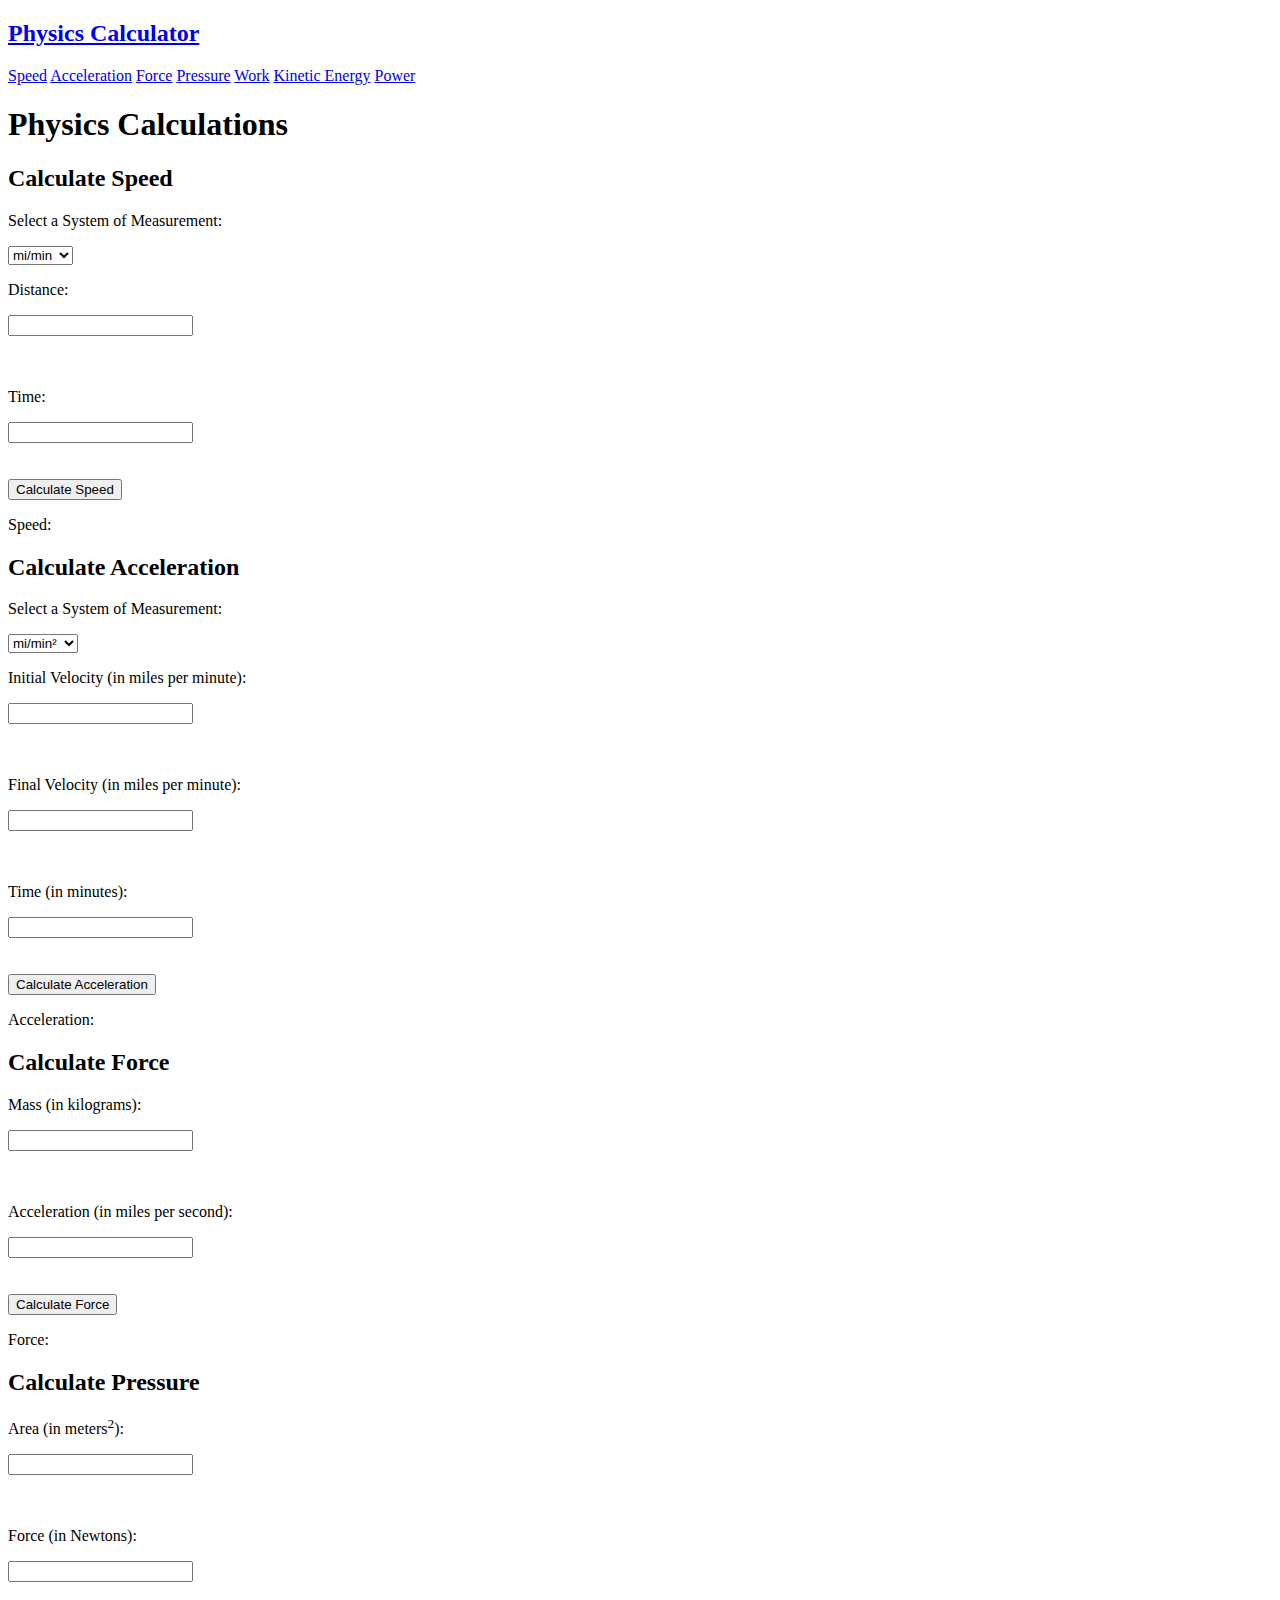
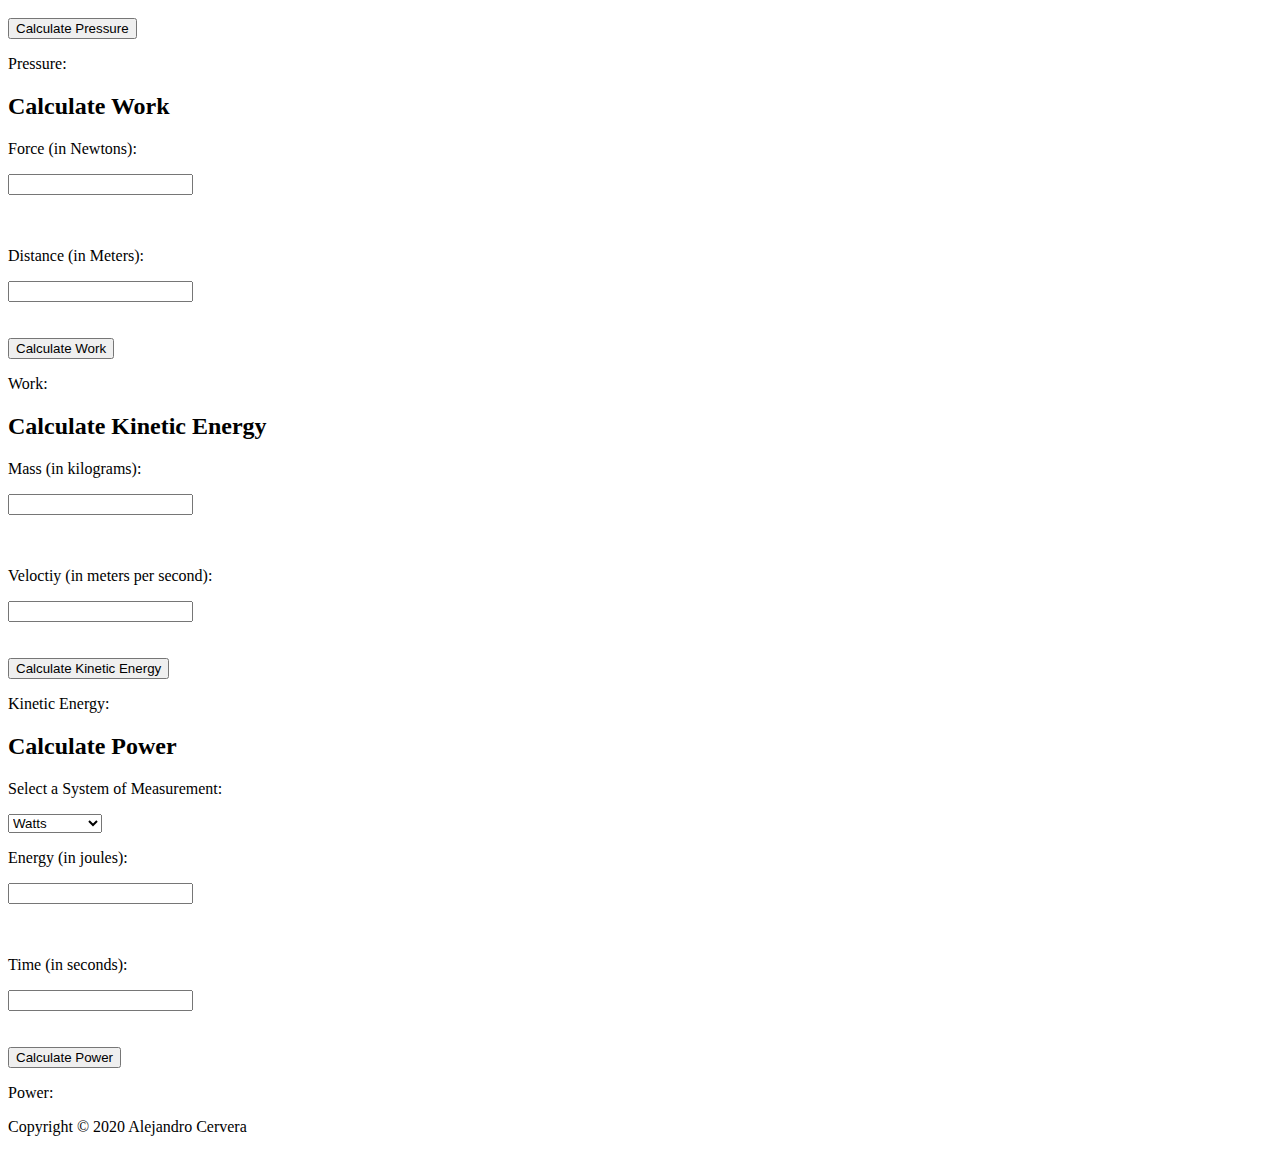
==== physics-calculator/index.html @ 2b77c5c6 "Create index.html" ====
<!--Website for calculating speed and acceleration-->
<!--Copyright 2020 Alejandro Cervera-->
<!--DO NOT DELETE-->

<!DOCTYPE html>

<html> 
  <head>
    <title>JavaScript and the DOM Practice</title>
    <link rel="stylesheet" href="styles.css"></link>
  </head>
  
  <body>
    <header>
      <div class="sidenav">
        <h2 class="menu-title"><a href="#main-content">Physics Calculator</a></h2>
        <a href="#calc-speed" class="nav-item">Speed</a>
        <a href="#calc-acceleration" class="nav-item">Acceleration</a>
        <a href="#calc-force" class="nav-item">Force</a>
        <a href="#calc-pressure" class="nav-item">Pressure</a>
        <a href="#calc-work" class="nav-item">Work</a>
        <a href="#calc-kinetic-energy" class="nav-item">Kinetic Energy</a>
        <a href="#calc-power" class="nav-item">Power</a>
      </div>
    </header>
    
    <div class="main-content" id="main-content">
      <h1>Physics Calculations</h1>
      
      <!--Calculates Speed-->
      <div class="calc-speed" id="calc-speed">
        <h2>Calculate Speed</h2>
        <p>Select a System of Measurement:</p>
        <div class="custom-select">
          <select name="speed-measurement" id="speed-measurement">
            <option value="mi-min" class="styled-option">mi/min</option>
            <option value="mi-hr" class="styled-option">mi/hr</option>
            <option value="cm-sec" class="styled-option">cm/sec</option>
            <option value="m-sec" class="styled-option">m/sec</option>
            <option value="m-min" class="styled-option">m/min</option>
            <option value="km-min" class="styled-option">km/min</option>
            <option value="km-hr" class="styled-option">km/hr</option>
          </select>
        </div>
        <p>Distance:</p>
        <input type="text" class="distance-for-speed"></input>
        <br>
        <br>
        <br>
        <p>Time:</p>
        <input type="text" class="speed-time"></input>
        <br>
        <br>
        <br>
        <button class="btn-speed">Calculate Speed</button>
        <br>
        <p class="speed-result results">Speed:</p>
      </div>
      
      <!--Calculates Acceleration-->
      <div class="calc-acceleration" id="calc-acceleration">
        <h2>Calculate Acceleration</h2>
        <p>Select a System of Measurement:</p>
        <div class="custom-select">
          <select name="acceleration-measurement" id="acceleration-measurement">
            <option value="mi-min2" class="styled-option">mi/min&sup2</option>
            <option value="mi-hr2" class="styled-option">mi/hr&sup2</option>
            <option value="cm-sec2" class="styled-option">cm/sec&sup2</option>
            <option value="m-sec2" class="styled-option">m/sec&sup2</option>
            <option value="m-min2" class="styled-option">m/min&sup2</option>
            <option value="km-min2" class="styled-option">km/min&sup2</option>
            <option value="km-hr2">km/hr&sup2</option>
          </select>
        </div>
        <p>Initial Velocity (in miles per minute):</p>
        <input type="text" class="initial-v"></input>
        <br>
        <br>
        <br>
        <p>Final Velocity (in miles per minute):</p>
        <input type="text" class="final-v"></input>
        <br>
        <br>
        <br>
        <p>Time (in minutes):</p>
        <input type="text" class="acceleration-time"></input>
        <br>
        <br>
        <br>
        <button class="btn-acceleration">Calculate Acceleration</button>
        <br>
        <p class="acceleration-result results">Acceleration:</p>
      </div>
      
      <!--Calculates Force-->
      <div class="calc-force" id="calc-force">
        <h2>Calculate Force</h2>
        <p>Mass (in kilograms):</p>
        <input type="text" class="mass"></input>
        <br>
        <br>
        <br>
        <p>Acceleration (in miles per second):</p>
        <input type="text" class="acceleration-for-force"></input>
        <br>
        <br>
        <br>
        <button class="btn-force">Calculate Force</button>
        <br>
        <p class="force-result results">Force:</p>
      </div>
      
      <!--Calculates Pressure-->
      <div class="calc-pressure" id="calc-pressure">
        <h2>Calculate Pressure</h2>
        <p>Area (in meters<sup>2</sup>):</p>
        <input type="text" class="area"></input>
        <br>
        <br>
        <br>
        <p>Force (in Newtons):</p>
        <input type="text" class="force-for-pressure"></input>
        <br>
        <br>
        <br>
        <button class="btn-pressure">Calculate Pressure</button>
        <br>
        <p class="pressure-result results">Pressure:</p>
      </div>
      
      <!--Calculates Work-->
      <div class="calc-work" id="calc-work">
        <h2>Calculate Work</h2>
        <p>Force (in Newtons):</p>
        <input type="text" class="force-for-work"></input>
        <br>
        <br>
        <br>
        <p>Distance (in Meters):</p>
        <input type="text" class="distance-for-work"></input>
        <br>
        <br>
        <br>
        <button class="btn-work">Calculate Work</button>
        <br>
        <p class="work-result results">Work:</p>
      </div>
      
      <!--Calculates Kinetic Energy-->
      <div class="calc-kinetic-energy" id="calc-kinetic-energy">
        <h2>Calculate Kinetic Energy</h2>
        <p>Mass (in kilograms):</p>
        <input type="text" class="mass-for-kinetic-energy"></input>
        <br>
        <br>
        <br>
        <p>Veloctiy (in meters per second):</p>
        <input type="text" class="velocity-for-kinetic-energy"></input>
        <br>
        <br>
        <br>
        <button class="btn-kinetic-energy">Calculate Kinetic Energy</button>
        <br>
        <p class="kinetic-energy-result results">Kinetic Energy:</p>
      </div>
    
      <!--Calculates Power-->
      <div class="calc-power" id="calc-power">
        <h2>Calculate Power</h2>
        <p>Select a System of Measurement:</p>
        <div class="custom-select">
          <select name="power-measurement" id="power-measurement">
            <option value="watts" class="styled-option">Watts</option>
            <option value="horsepower" class="styled-option">Horsepower</option>
          </select>
        </div>
        <p>Energy (in joules):</p>
        <input type="text" class="energy-for-power"></input>
        <br>
        <br>
        <br>
        <p>Time (in seconds):</p>
        <input type="text" class="time-for-power"></input>
        <br>
        <br>
        <br>
        <button class="btn-power">Calculate Power</button>
        <br>
        <p class="power-result results">Power:</p>
      </div>
      <p>Copyright &copy 2020 Alejandro Cervera</p>
    </div>
  </body>
  <script src="script.js"></script>
</html>
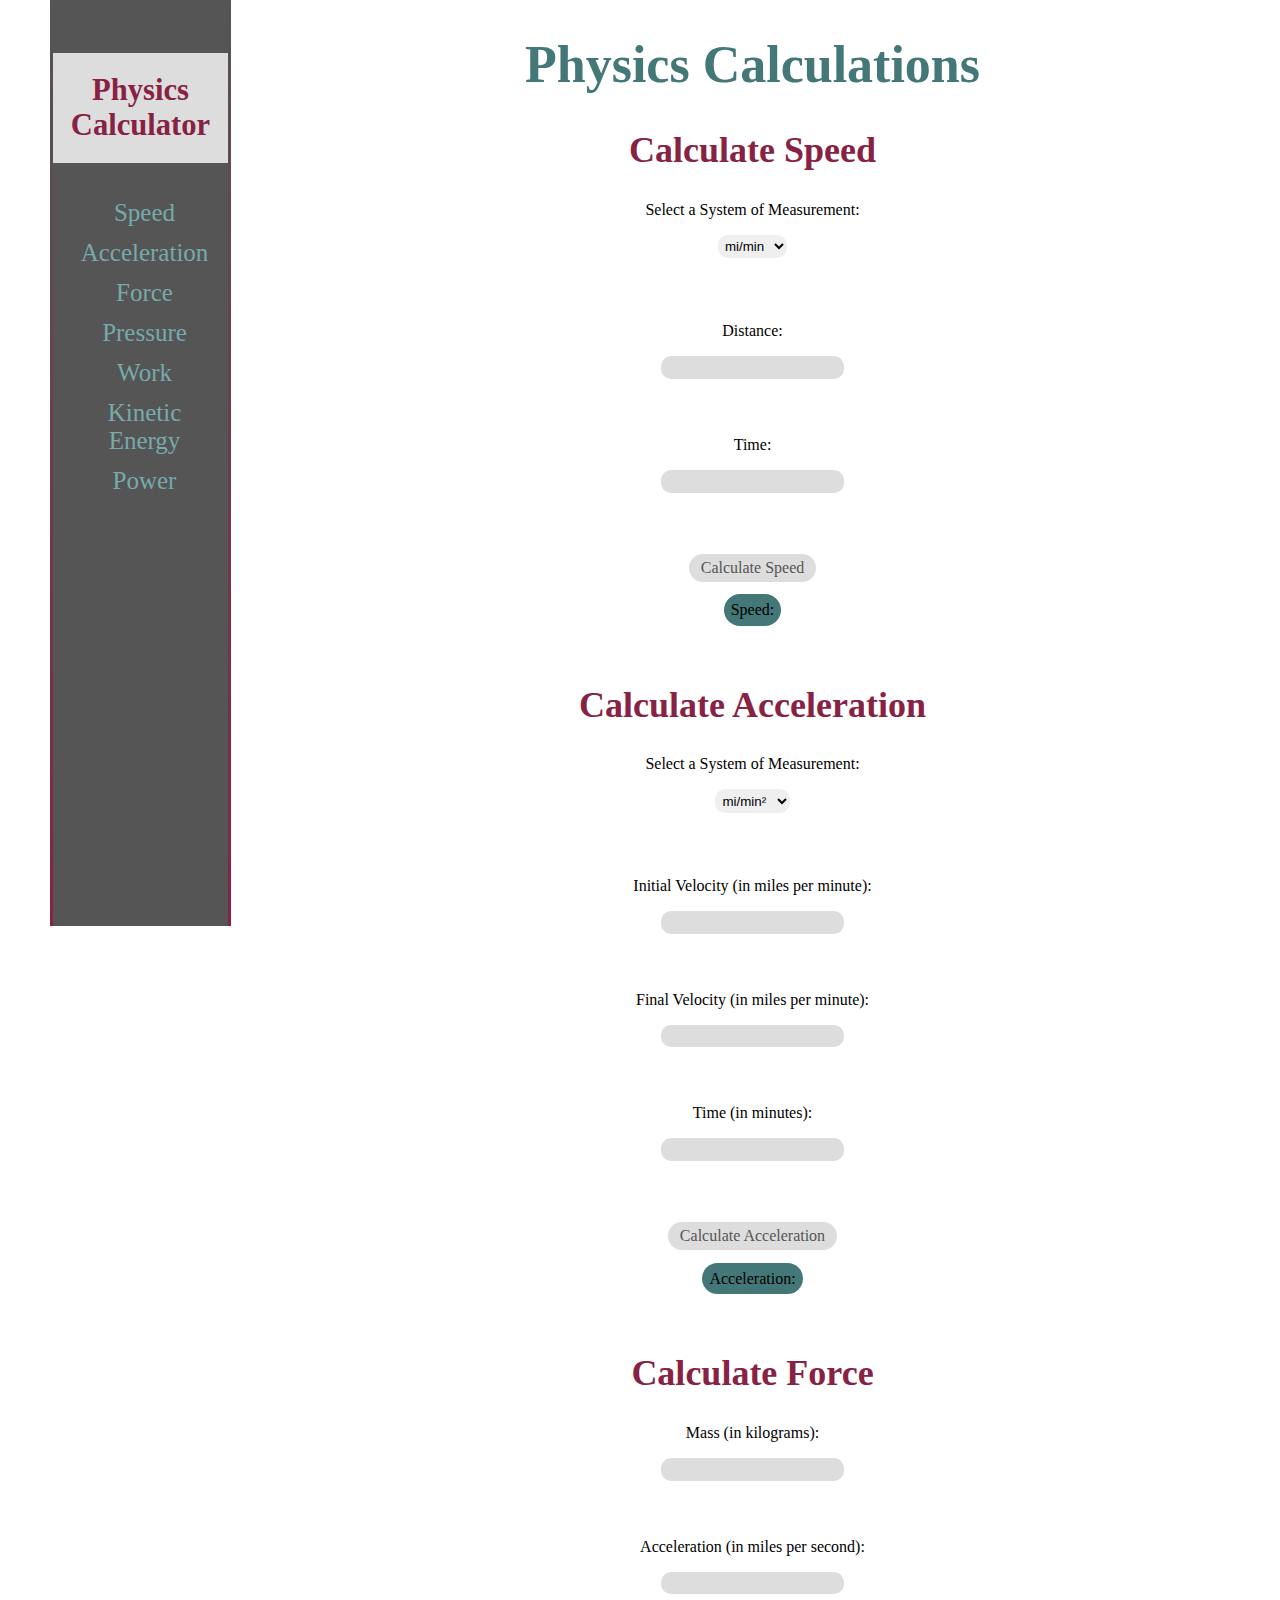
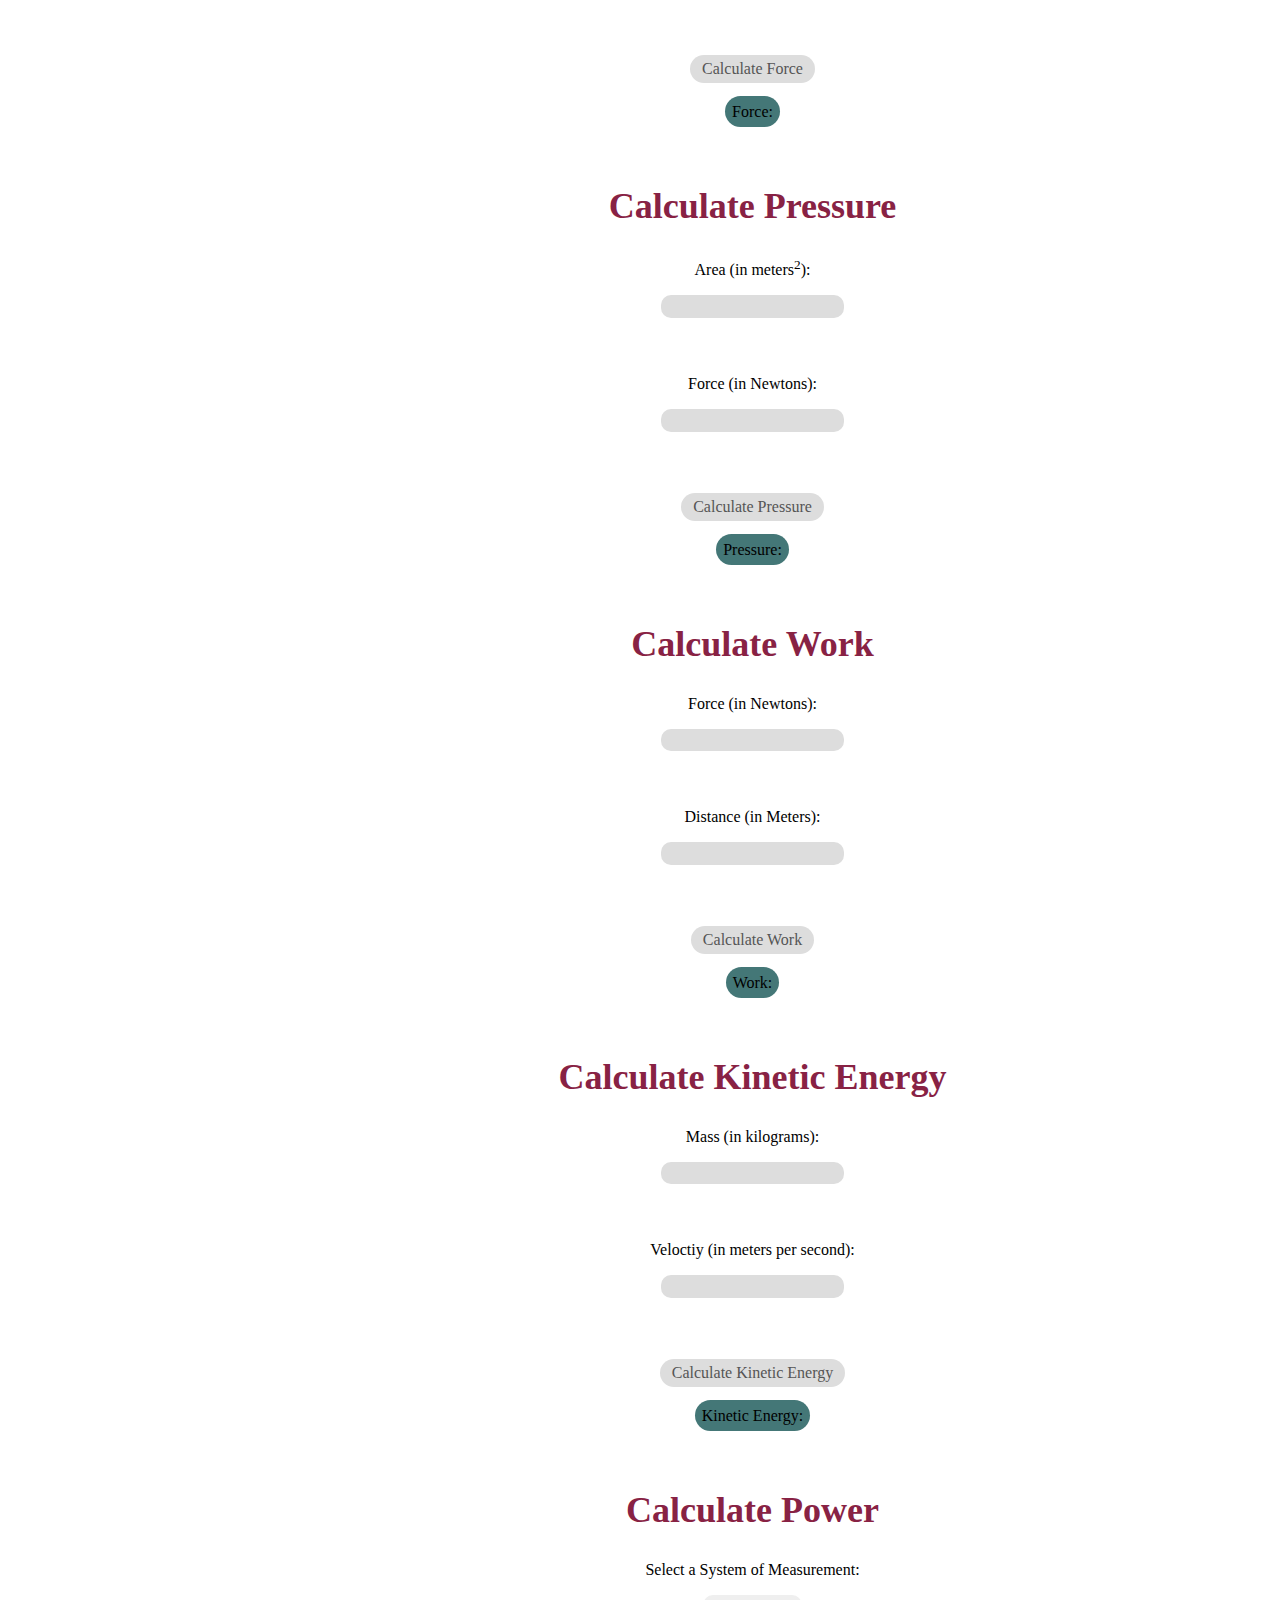
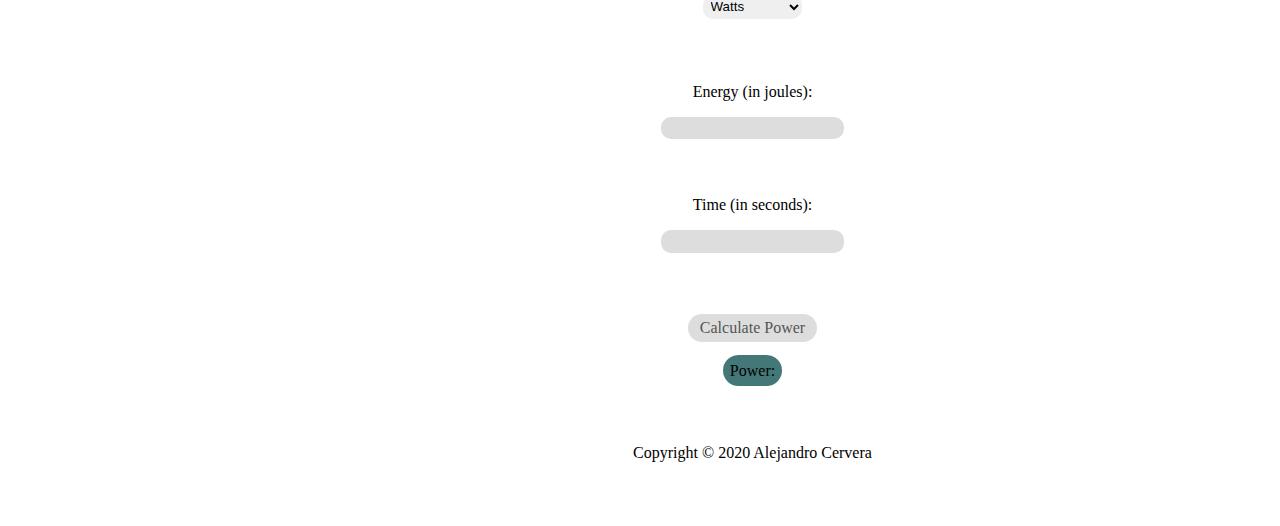
==== commit 93027f25: "Update index.html" ====
--- a/physics-calculator/index.html
+++ b/physics-calculator/index.html
@@ -6,7 +6,7 @@
 
 <html> 
   <head>
-    <title>JavaScript and the DOM Practice</title>
+    <title>Physics Calculator</title>
     <link rel="stylesheet" href="styles.css"></link>
   </head>
   
--- a/physics-calculator/styles.css
+++ b/physics-calculator/styles.css
@@ -0,0 +1,203 @@
+/*Website for calculating speed and acceleration*/
+/*Copyright 2020 Alejandro Cervera*/
+/*DO NOT DELETE*/
+
+
+/* Fonts:
+  Thin: Quicksand Light
+  Thick: Quicksand
+  Other: System Font
+*/
+
+/* Colors:
+  Base: #477
+  Highlight: #824 (rgba(136, 34, 68, 1))
+  Light Gray: #DDD
+  Dark Gray: #555
+*/
+
+
+/*Tag Selections*/
+
+body { 
+  text-align: center;
+  margin-bottom: 3em;
+}
+
+button {
+  background-color: #DDD;
+  color: #555;
+  padding: 5px 12px;
+  display: inline-block;
+  font-size: 16px;
+  border-radius: 1em;
+  border: none;
+  margin: 20px 0;
+}
+
+div {
+  margin-bottom: 4em;
+}
+
+h1 {
+  font-size: 3.25em;
+  color: #477;
+}
+
+h2 {
+  font-size: 2.25em;
+  color: #824
+}
+
+h1,
+h2,
+p,
+button {
+  font-family: 'Quicksand Light';
+}
+
+input {
+  font-family: 'Quicksand';
+  font-weight: 800;
+  display: inline-block;
+  border-width: 0pt;
+  background-color: #DDD;
+  color: #555;
+  margin-bottom: 5px;
+}
+
+input,
+select {
+  border-radius: .75em;
+  padding: .25em;
+}
+
+select {
+  border-width: 0;
+}
+
+/*Class Selections*/
+
+.results {
+  display: inline;
+  padding: .45em;
+  border-radius: 1em;
+  background-color: #477;
+}
+
+/*Focus and Hover*/
+
+button:hover,
+button:focus {
+  outline: none;
+  box-shadow: 0 2px 12px 0 rgba(0, 5, 5, 0.34), 0 2px 20px 0 rgba(0, 5, 5, 0.29);
+  color: #824;;
+}
+
+input:focus,
+select:focus {
+  outline-width: 0;
+  box-shadow: 0 0 2pt 1pt #555;
+}
+
+/*Navbar*/
+
+.sidenav {
+  height: 100%;
+  width: 175px;
+  position: fixed;
+  z-index: 1;
+  top: 0;
+  left: 50px;
+  background-color: #555;
+  overflow-x: hidden;
+  padding-top: 20px;
+  border-width: 3px;
+  border-style: solid;
+  border-image: 
+    linear-gradient(
+      to top,
+      #824,
+      rgba(0, 0, 0, 0)
+    ) 1 100%;
+}
+
+.sidenav .nav-item {
+  padding: 6px 8px 6px 16px;
+  text-decoration: none;
+  font-size: 25px;
+  color: #7AA;
+  font-family: "Quicksand Light";
+  display: block;
+}
+
+.sidenav .nav-item:hover {
+  background-color: #824;
+  color: #DDD;
+}
+
+.sidenav .nav-item:active {
+  background-color: #DDD;
+  color: #824;
+}
+
+.main-content {
+  margin-left: 225px;
+}
+
+h2 a {
+  display: block;
+  text-decoration: none;
+  color: #824;
+  background-color: #DDD;
+  padding-top: 20px;
+  padding-bottom: 20px;
+  font-size: .85em;
+}
+
+@media (max-width: 750px) {
+  .sidenav {
+    padding-top: 15px;
+    left: 0px;
+    height: 100%;
+    border: none;
+  }
+  .sidenav .nav-item {
+    font-size: 20px;
+  }
+  
+  h1 {
+    font-size: 2.75em;
+  }
+  
+  .main-content {
+    margin-left: 175px;
+  }
+}
+
+
+
+
+
+
+
+
+
+
+
+
+
+
+
+
+
+
+
+
+
+
+
+
+
+
+
